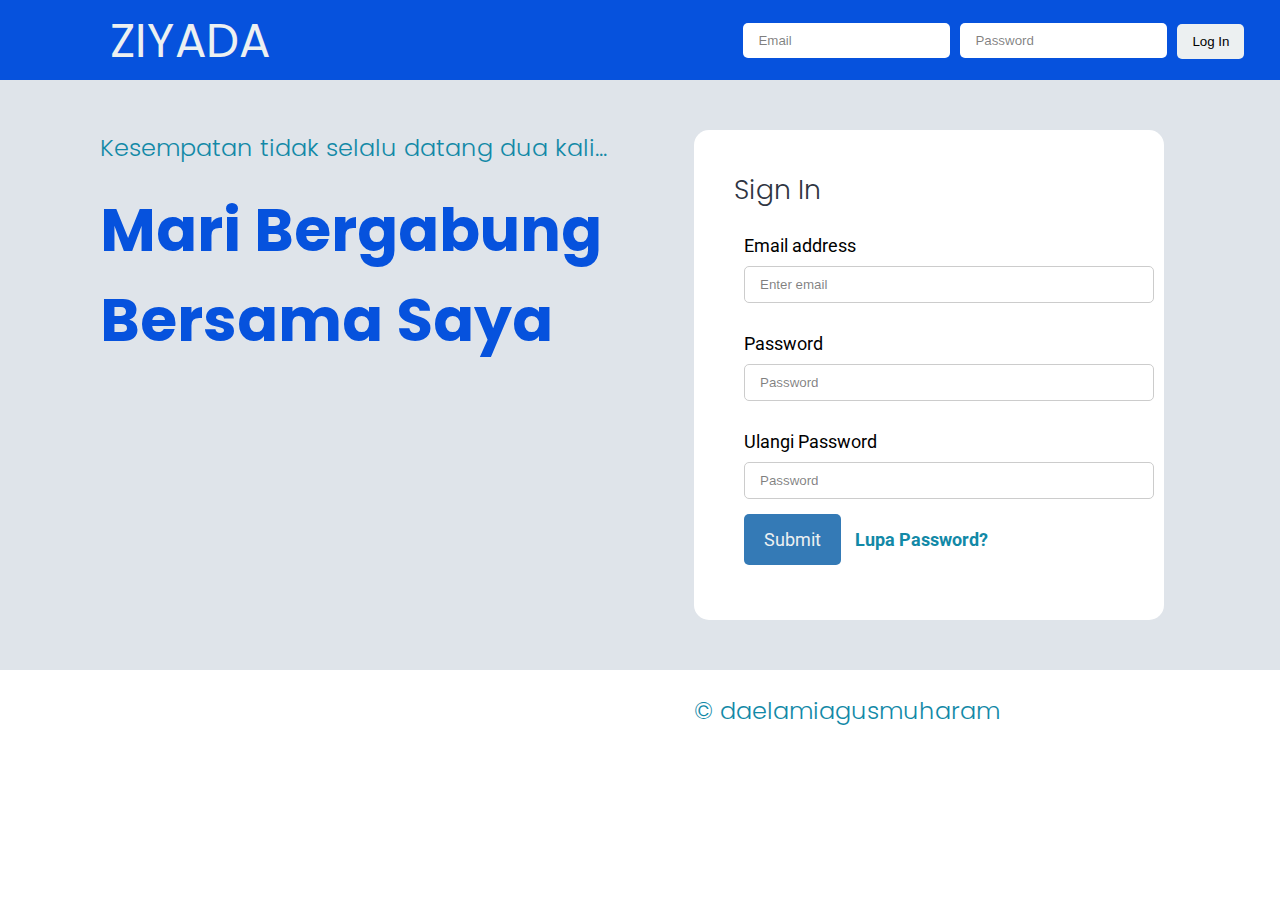
==== index.html @ 10d998e7 "Tugas Redesgin Website CPMK 2 DPW" ====
<!DOCTYPE html>
<html>
<head>
    <meta charset="utf-8">
    <meta name="viewport" content="width=device-width, initial-scale=1">
    <title>Login Form</title>
    <style>@import url('https://fonts.googleapis.com/css2?family=Poppins:wght@800&family=Roboto:wght@100&display=swap');</style>
    <link rel="stylesheet" type="text/css" href="style.css">
</head>
<body>
    <div class="header-register">
        <div class="row">
            <div class="col-4">
                <div class="textlogo">ZIYADA</div>
            </div>
            <div class="col-3"></div>
            <div class="col-5">
                <div class="boxlogin">
                    <form>
                        <input type="email" placeholder="Email">
                        <input type="password" placeholder="Password">
                        <a href="register.html">
                            <button type="button">Log In</button></a>
                    </form>
                </div>
            </div>
        </div>
    </div>
    <div class="hero">
        <div class="row">
            <div class="col-hero">
                <h3>Kesempatan tidak selalu datang dua kali...</h3>
                <div class="texthero">Mari Bergabung Bersama Saya</div>
            </div>
            <div class="col-form">
                <div class="formhero">
                    <div class="panel">
                        <div class="panel-body">
                            <h1>Sign In</h1>
                            <form>
                                <div class="form-group">
                                    <label for="exampleInputEmail1">Email address</label>
                                    <input type="email" id="exampleInputEmail1" placeholder="Enter email">
                                </div>
                                <div class="form-group">
                                    <label for="exampleInputPassword1">Password</label>
                                    <input type="password" id="exampleInputPassword1" placeholder="Password">
                                </div>
                                <div class="form-group">
                                    <label for="exampleInputPassword1">Ulangi Password</label>
                                    <input type="password" id="exampleInputPassword1" placeholder="Password">
                                </div>
                                <div class="form-group">
                                    <a href="register.html" class="btn">Submit</a>
                                    <label style="color: #1289A7;"><a> <b>Lupa Password?</b></a></label>
                                </div>
                            </form>
                        </div>
                    </div>
                </div>
            </div>
        </div>
    </div>
    <div class="footer">
        <h3>&copy; daelamiagusmuharam</h3>
    </div>
</body>
</html>
---- style.css ----
*{
    margin: 0;
    padding: 0;
    box-sizing: border-box;
}

html{
    scroll-padding-top: 80px;
}

body{
    font-family: 'Roboto', sans-serif;
    font-size: 20pt;
}

.header-login{
    width: 100%;
    height: 80px;
    background-color: #0652DD;
    margin: auto;
    display: flex;
    justify-content: space-between;
    align-items: center;
    padding: 0 20px;
}

.header-register{
    width: 100%;
    height: 80px;
    background-color: #0652DD;
    margin: auto;
    display: flex;
    justify-content: space-between;
    align-items: center;
    padding: 0 20px;
}


.textlogo{
    color: #ecf0f1;
    line-height: 75px;
    font-family: 'Poppins', sans-serif !important;
    font-size: 35pt;
    margin: auto;
    padding-left: 90px;
}
.boxlogin{
    display: flex;
    align-items: center;
    padding-top: 90 px;
    
}

.boxlogin form{
    display: flex;
    align-items: center;
}

.boxlogin input{
    padding: 10px 15px;
    margin-right: 10px;
    border: none;
    border-radius: 5px;
}

.boxlogin button{
    padding: 10px 15px;
    background-color: #ecf0f1;
    border: none;
    cursor: pointer;
    border-radius: 5px;
    border: none;
}

.hero {
    width: 100%;
    height: 90%;
    padding: 50px 100px;
    background-color: #dfe4ea;
    display: flex;
    justify-content: space-between;
}

.col-hero {
    width: 60%; /* Mengatur lebar kolom hero menjadi 60% */
}

.col-form {
    width: 45%; /* Mengatur lebar kolom form menjadi 35% */
}

h3{
    color: #1289A7;
    font-family: 'Poppins', sans-serif;
    font-size: 18pt;
    font-weight: 300;
    margin-bottom: 20px;
}

.texthero{
    color: #0652DD;
    font-family: 'Poppins', sans-serif;
    font-size: 45pt;
    font-weight: bolder;
}

h1{
    color: #2f3542;
    font-family: 'Poppins', sans-serif;
    font-size: 20pt;
    font-weight: 300;
    margin-bottom: 20px;
    
}

.formhero .panel {
    padding: 20px;
    border-radius: 15px; /* Ganti nilai sesuai kebutuhan */
    background-color:white;
    width: 470px; /* Menyesuaikan lebar form */
    margin-right: 200px; 
}
.form-group{
    margin-bottom: 20px;
    font-size: 18px;
    width: 100%;
    height: 25%;
    padding: 5px 10px;    
    
}

.form-group input {
    width: 100%;
    padding: 10px 15px;
    margin-top: 5px;
    border-radius: 5px;
    border: 1px solid #ccc; /* Menambahkan border */
    
}



.btn{
    padding: 15px 20px; 
    background-color: #347AB6;
    color: #ecf0f1 ;
    border: none;
    cursor: pointer;
    margin-right: 10px;
    border-radius: 5px;
    font-size: 18px;
    text-decoration: none;
}

.footer{
    width: 100%;
    height: 100px;
    text-align: right;
    padding-right: 280px;
    display: flex;
    justify-content: flex-end;
    align-items: center;
}

.row{
    display: flex;
    justify-content: space-between;
    width: 110%;
}

.col-4{
    width: 33.33%;
}

.col-3{
    width: 25%;
}

.col-5{
    display: flex;
    justify-content: space-between;
    width: 100%;
    width: 41.66%;
}

.col-6{
    width: 70%;
}

::placeholder {
    font-weight: normal; /* Mengurangi ketebalan teks */
    color: rgba(0, 0, 0, 0.5); /* Mengurangi intensitas warna */
}

.panel-body {
    padding: 20px;
    width: 470px;
    border-radius: 5px;
    margin-right: 300px; /* Atur margin kiri sesuai kebutuhan */

  
}

.btn-white {
    padding: 10px 15px;
    background-color: #ecf0f1;
    border: none;
    cursor: pointer;
    border-radius: 5px;
    margin-right: 10px;
    margin-top: 15px;
}

.container {
    max-width: 800px;
    margin: 50px auto;
    padding: 20px;
    background-color: #dfe4ea;
    border-radius: 15px;
}


label {
    display: inline-flex; 
    margin-bottom: 5px;
    font-weight: normal;
}

textarea,
input[type="text"],
select {
    width: 100%;
    padding: 10px;
    border: 1px solid #ccc;
    border-radius: 4px;
    box-sizing: border-box;
    resize: vertical;
}

.btn-daftar {
    padding: 10px 20px;
    background-color: #4CAF50;
    color: white;
    border: none;
    border-radius: 4px;
    cursor: pointer;
    margin-right: 10px;
}

.btn-batal {
    padding: 10px 20px;
    background-color: red;
    color: white;
    border: none;
    border-radius: 4px;
    cursor: pointer;
    margin-right: 10px;
}

.btn:hover {
    background-color: #45a049;
}

.footer {
    width: 100%;
    height: 100px;
    text-align: right;
    padding-right: 280px;
    display: flex;
    justify-content: flex-end;
    align-items: center;
}

.row {
    display: flex;
    justify-content: space-between;
    width: 110%;
}

.col-4 {
    width: 33.33%;
}

.col-3 {
    width: 25%;
}

.col-5 {
    display: flex;
    justify-content: space-between;
    width: 100%;
    width: 41.66%;
}

.col-6 {
    width: 70%;
}

::placeholder {
    font-weight: normal;
    color: rgba(0, 0, 0, 0.5);
}

.gender-container {
    display: flex;
    flex-wrap: wrap;
    flex-direction: column;
    /* Mengubah arah menjadi kolom */
    align-items: flex-start;
    /* Memposisikan item di awal */
    margin-top: 5px;
}

.gender-container div {
    display: flex;
    align-items: center;
    margin-bottom: 10px;
    /* Menambahkan jarak antara radio button */
}

.gender-container input[type="radio"] {
    margin-right: 10px;
}

.gender-container label {
    white-space: nowrap;
}

.hobi-container {
    display: flex;
    flex-wrap: wrap;
    flex-direction: column;
    /* Mengubah arah menjadi kolom */
    align-items: flex-start;
    /* Memposisikan item di awal */
    margin-top: 5px;
}

.hobi-container div {
    display: flex;
    align-items: center;
    margin-bottom: 5px;
    /* Menambahkan jarak antara radio button */
}

.hobi-container input[type="checkbox"] {
    margin-right: 5px;
}

.hobi-container label {
    white-space: nowrap;
}

.btn-login{
    text-decoration: none;
}
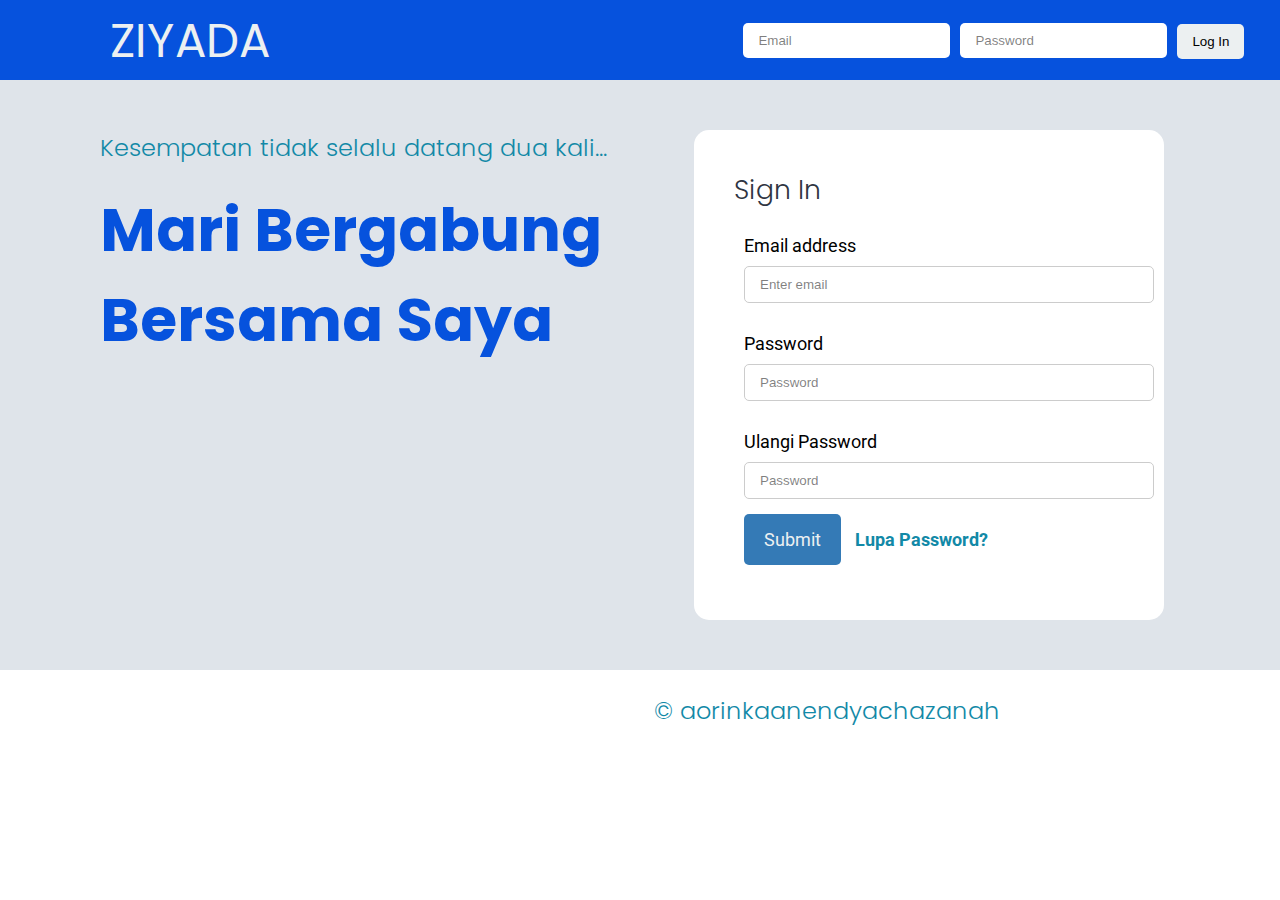
==== commit 0201573d: "Mengubah footer" ====
--- a/index.html
+++ b/index.html
@@ -62,7 +62,7 @@
         </div>
     </div>
     <div class="footer">
-        <h3>&copy; daelamiagusmuharam</h3>
+        <h3>&copy; aorinkaanendyachazanah</h3>
     </div>
 </body>
 </html>